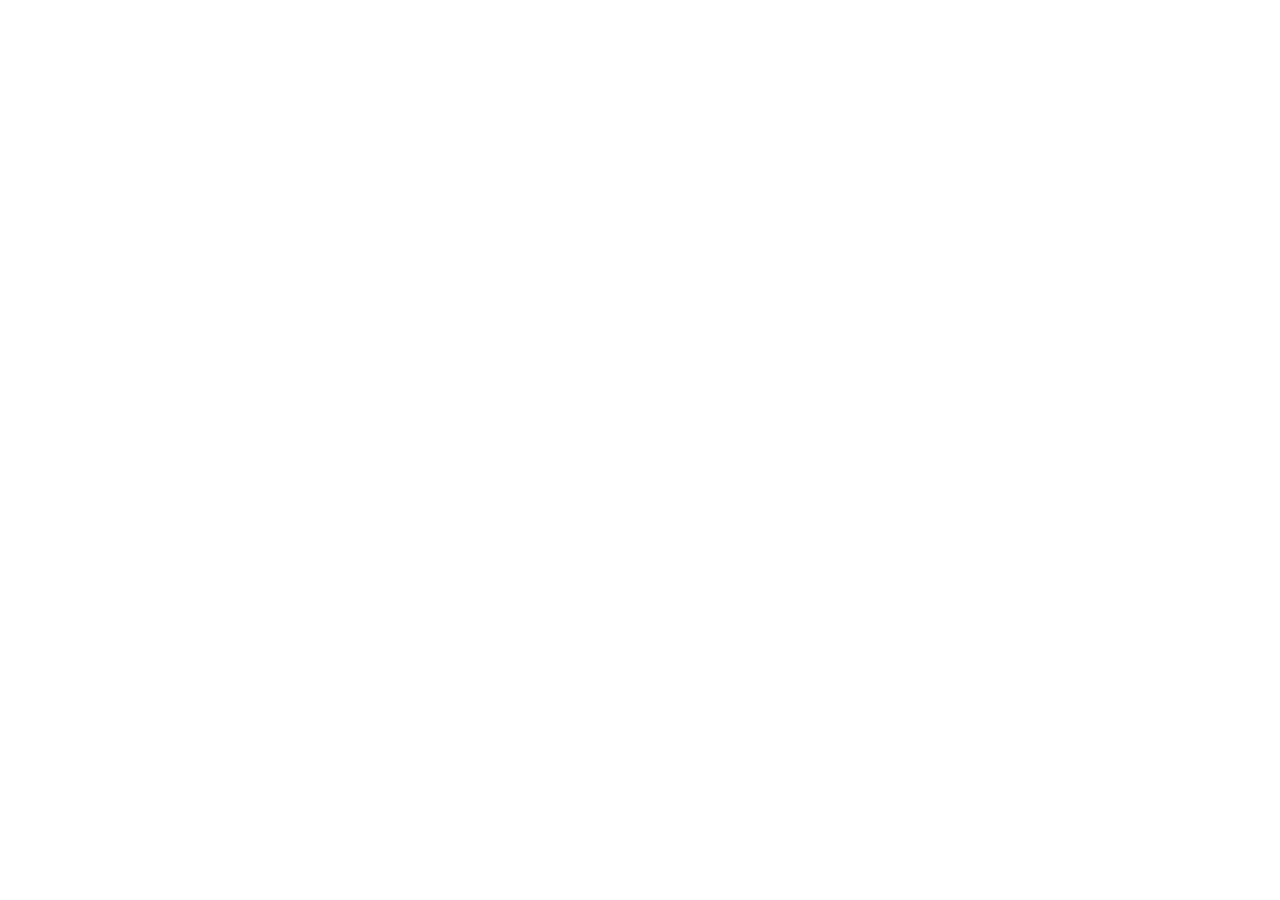
==== Lista-de-Compras/index.html @ 0b52ba52 "Primeiro Commit" ====
<!DOCTYPE html>
<html lang="en">
<head>
  <link rel="preconnect" href="https://fonts.googleapis.com">
  <link rel="preconnect" href="https://fonts.gstatic.com" crossorigin>

  <meta charset="UTF-8">
  <meta name="viewport" content="width=device-width, initial-scale=1.0">
  <title>Lista de Compras</title>

  <link rel="stylesheet" href="style.css">

  <link href="https://fonts.googleapis.com/css2?family=Inter:ital,opsz,wght@0,14..32,100..900;1,14..32,100..900&display=swap" rel="stylesheet">
</head>
<body>
  

  <script src="script.js"></script>
</body>
</html>
---- Lista-de-Compras/style.css ----
* {
  margin: 0;
  padding: 0;
  box-sizing: border-box;
}

body {
  display: flex;
  flex-direction: column;
  align-items: center;
  justify-content: center;
  margin-inline: 2rem;
}

:root {
  --background-primary: #F4F5FB;
  --background-secondary: #FFFFFF;

  --color-brand: #CA3884;
  --color-brand-hover: #A52C6B;
  --color-danger: #C93847;

  --content-primary: #080B12;
  --content-secondary: #374151;
  --content-tertiary: #9CA3AF;
  --always-white: #FFFFFF;

  --border-primary: #D1D5DB;
  --border-hover: #B9C2D0;

  --ff-base: "Inter", sans-serif;

  --title: 700 24px/32px var(--ff-base);
  --label: 600 16px/20px var(--ff-base);
  --paragraph: 500 16px/20px var(--ff-base);
  --link: 500 14px/16px var(--ff-base);
}
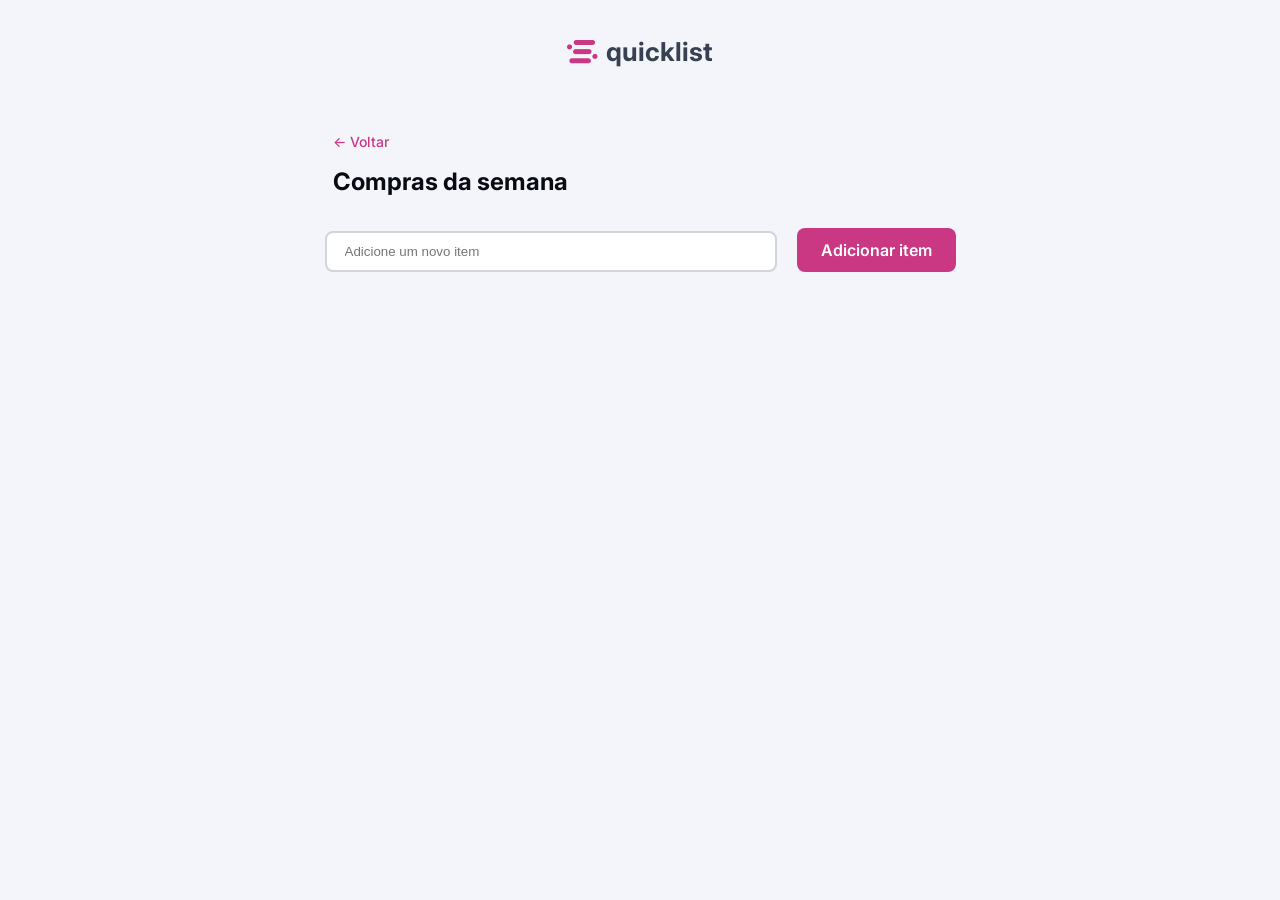
==== commit b5e95240: "Iniciando projeto" ====
--- a/Lista-de-Compras/index.html
+++ b/Lista-de-Compras/index.html
@@ -7,12 +7,44 @@
   <meta charset="UTF-8">
   <meta name="viewport" content="width=device-width, initial-scale=1.0">
   <title>Lista de Compras</title>
+  
+  <link href="https://fonts.googleapis.com/css2?family=Inter:ital,opsz,wght@0,14..32,100..900;1,14..32,100..900&display=swap" rel="stylesheet">
 
   <link rel="stylesheet" href="style.css">
-
-  <link href="https://fonts.googleapis.com/css2?family=Inter:ital,opsz,wght@0,14..32,100..900;1,14..32,100..900&display=swap" rel="stylesheet">
 </head>
 <body>
+  <div class="logo desktop-only">
+  <img src="assets/logo.png" alt="Quicklist logo">
+  <p>quicklist</p>
+</div>
+
+  <header>
+    <a>&larr; Voltar</a>
+    <h1>Compras da semana</h1>
+  </header>
+
+  <main>
+    <form>
+      <div class="content-send">
+        <input type="text" name="add" id="add" placeholder="Adicione um novo item" required />
+        <button type="submit" id="buttonAdd">Adicionar item</button>
+      </div>
+
+      <ul>
+
+        <li class="removed">
+         <div class="checkbox-wrapper">
+           <div class="checkbox-image-removed"></div>
+
+           <p><span class="icon-removed"></span>O item foi removido da lista</p>
+           <button class="Button-Remove"></button>
+         </div>
+      </li>
+
+      </ul>
+
+    </form>
+  </main>
   
 
   <script src="script.js"></script>
--- a/Lista-de-Compras/style.css
+++ b/Lista-de-Compras/style.css
@@ -10,6 +10,10 @@
   align-items: center;
   justify-content: center;
   margin-inline: 2rem;
+  margin-top: 2rem;
+
+  background-color: var(--background-primary);
+
 }
 
 :root {
@@ -34,4 +38,207 @@
   --label: 600 16px/20px var(--ff-base);
   --paragraph: 500 16px/20px var(--ff-base);
   --link: 500 14px/16px var(--ff-base);
+}
+
+.desktop-only {
+  display: none;
+}
+
+header {
+  display: flex;
+  flex-direction: column;
+  margin-left: -80px;
+}
+
+a {
+  color: var(--color-brand);
+  font: var(--link);
+}
+
+h1 {
+  color: var(--content-primary);
+  font: var(--title);
+  margin-top: 1rem;
+  margin-bottom: 30px;
+}
+
+form {
+  display: flex;
+  flex-direction: column;
+  gap: 1rem;
+
+  & input {
+    background-color: var(--background-secondary);
+    padding: 11px 136px 11px 18px;
+    border: 2px solid var(--border-primary);
+    border-radius: .5rem;
+    margin-bottom: 1rem;
+    
+    &:hover {
+      border: 2px solid var(--border-hover);
+    }
+
+  }
+
+  & input:focus {
+      border: 2px solid var(--color-brand);
+      outline: none;
+    }
+
+  & button[type="submit"] {
+    color: white;
+    background-color: var(--color-brand);
+    font: var(--label);
+    padding: 12px 107px;
+    border-radius: .5rem;
+    border: none;
+
+    &:hover {
+      background-color: var(--color-brand-hover);
+    }
+  }
+
+  & ul {
+    display: flex;
+    flex-direction: column;
+    gap: 12px;
+
+    & .itens {
+      display: flex;
+      list-style-type: none;
+      color: var(--content-secondary);
+      font: var(--paragraph);
+      background-color: var(--background-secondary);
+      border-radius: .5rem;
+
+      padding: .75rem 1rem;
+    }
+
+    & .removed {
+      display: flex;
+      list-style-type: none;
+      color: white;
+      font: var(--paragraph);
+      background-color: var(--color-danger);
+      border-radius: .5rem;
+
+      padding: 6px 12px;
+
+      margin-top: 1.75rem;
+
+      display: none;
+    }
+  }
+}
+
+.removed.setVisible {
+  display: initial;
+}
+
+.checkbox-wrapper {
+  position: relative;
+  display: flex;
+  align-items: center;
+  gap: 12px;
+  width: 100%;
+
+  & [type="checkbox"] {
+    all: unset;
+    position: absolute;
+    inset: 0;
+  }
+
+  & button {
+    background: url(assets/button.png) no-repeat;
+    width: 32px;
+    height: 32px;
+    border: none;
+
+    z-index: 2;
+
+    margin-left: auto;
+  }
+
+  .Button-Remove {
+    background: url(assets/Icon.png) no-repeat;
+    width: 20px;
+    height: 20px;
+    z-index: 2;
+    margin-top: .5rem;
+  }
+
+  .checkbox-image {
+    background: url(assets/state=Default.png) no-repeat;
+    flex: 0 0 1.5rem;
+    height: 1.5rem;
+    margin-bottom: -.5rem;
+  }
+
+  &:hover, &>:focus-within {
+    .checkbox-image {
+      background: url(assets/state=hover.png) no-repeat;
+    }
+  }
+
+  &:has(:checked) {
+      .checkbox-image {
+        background: url(assets/state=selected.png) no-repeat;
+      }
+      label {
+        text-decoration: line-through;
+      }
+  }
+
+  .checkbox-image-removed {
+    background: url(assets/warning-circle-filled.png) no-repeat;
+    display: block;
+    width: 20px;
+    height: 20px;
+  }
+}
+
+@media (width >= 80em) {
+  .desktop-only {
+    display: initial;
+  }
+
+  .logo {
+  display: flex;
+  align-items: center;
+  justify-content: center;
+  gap: .5rem;
+  margin-bottom: 62px;
+
+  & p {
+    color: var(--content-secondary);
+    font: 700 26px/40px var(--ff-base);
+  }
+
+  & span {
+    background: url(assets/logo.png) no-repeat;
+    display: block;
+    width: 32px;
+    height: 32px;
+  }
+}
+
+form {
+  .content-send {
+    flex-direction: row;
+  }
+
+  & input {
+    padding: 11px 261px 11px 18px;
+  }
+
+  & button[type="submit"] {
+    padding: 12px 24px;
+    margin-left: 1rem;
+  }
+}
+
+header {
+    margin-left: -380px;
+}
+
 }
